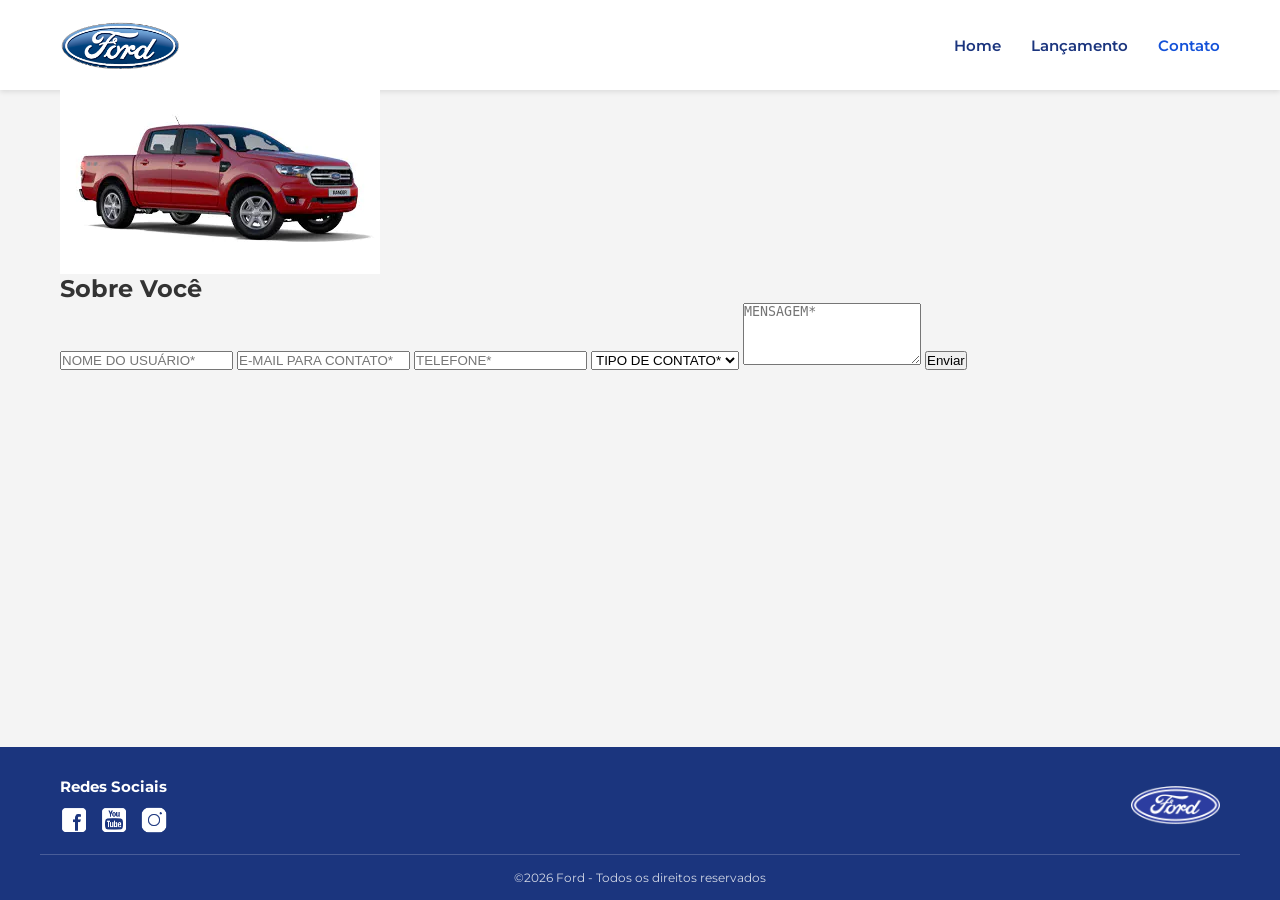
==== pages/contato.html @ 459e09bd "primeiro commit" ====
<!DOCTYPE html>
<html lang="pt-br">

<head>
    <meta charset="UTF-8">
    <meta name="viewport" content="width=device-width, initial-scale=1.0">
    <link rel="shortcut icon" type="image/x-icon" href="/images/ford-96.png">

    <link rel="stylesheet" href="/styles/reset.css">
    <link rel="stylesheet" href="/styles/global.css">
    <link rel="stylesheet" href="/styles/header.css">
    <link rel="stylesheet" href="/styles/contato.css">
    <link rel="stylesheet" href="/styles/footer.css">

    <link rel="preconnect" href="https://fonts.googleapis.com">
    <link rel="preconnect" href="https://fonts.gstatic.com" crossorigin>
    <link href="https://fonts.googleapis.com/css2?family=Montserrat:ital,wght@0,100..900;1,100..900&display=swap" rel="stylesheet">

    <title>Ford - Contato</title>
</head>

<body>
    <header class="cabecalho">
        <div class="container cabecalho-conteudo">
            <img src="/images/logo-ford-256.png" alt="Logo Ford" class="logo-cabecalho">
    
            <nav class="menu-principal">
                <ul class="lista-nav">
                    <li><a href="../index.html" >Home</a></li>
                    <li><a href="/pages/lancamento.html">Lançamento</a></li>
                    <li><a href="/pages/contato.html" class="ativo">Contato</a></li>
                </ul>
            </nav>
    
        </div>
    </header>

    <main id="conteudo-principal">
        <div class="container">
    
            <section class="secao-contato">
                <div class="layout-contato-duplo">
    
                    <div class="coluna-imagem">
                        <img src="/images/xls 2.2 diesel.jpg" alt="Ford Ranger Vermelha" class="img-destaque-contato">
                    </div>
    
                    <div class="coluna-formulario">
                        <h2 class="titulo-form">Sobre Você</h2>
    
                        <form action="#" method="post" class="formulario-contato">
                            <input type="text" id="nome" name="nome" placeholder="NOME DO USUÁRIO*" required>
    
                            <input type="email" id="email" name="email" placeholder="E-MAIL PARA CONTATO*" required>
    
                            <input type="tel" id="telefone" name="telefone" placeholder="TELEFONE*" required>
    
                            <select id="tipo-contato" name="tipo-contato" required>
                                <option value="" disabled selected>TIPO DE CONTATO*</option>
                                <option value="elogio">Elogio</option>
                                <option value="reclamacao">Reclamação</option>
                                <option value="solicitacao">Solicitação</option>
                            </select>
    
                            <textarea id="mensagem" name="mensagem" rows="4" placeholder="MENSAGEM*" required></textarea>
    
                            <button type="submit" class="botao-primario btn-enviar">Enviar</button>
                        </form>
                    </div>
    
                </div>
            </section>
    
        </div>
    </main>
    
    <footer class="rodape">
        <div class="container rodape-conteudo">
    
            <div class="rodape-social">
                <h2 class="titulo-social">Redes Sociais</h2>
                <ul class="redes-sociais">
                    <li class="item-social">
                        <a href="https://www.facebook.com/FordBrasil/?locale=pt_BR" target="_blank">
                            <img src="/images/facebook-50.png" alt="Icone do Facebook">
                        </a>
                    </li>
                    <li class="item-social">
                        <a href="https://www.youtube.com/@fordbrasil" target="_blank">
                            <img src="/images/youtube-squared-50.png" alt="Icone do Youtube">
                        </a>
                    </li>
                    <li class="item-social">
                        <a href="https://www.instagram.com/fordbrasil/" target="_blank">
                            <img src="/images/instagram-logo-50.png" alt="Icone do Instagram">
                        </a>
                    </li>
                </ul>
            </div>
    
            <img src="/images/ford-96.png" alt="Logo da Ford" class="logo-rodape">
    
        </div>
    
        <div class="container rodape-copy">
            <p class="copy">&copy;2026 Ford - Todos os direitos reservados</p>
        </div>
    </footer>
</body>

</html>
---- styles/global.css ----
@import url('https://fonts.googleapis.com/css2?family=Montserrat:wght@400;600;700&display=swap');

*,
*::before,
*::after {
    box-sizing: border-box;
    margin: 0;
    padding: 0;
}

body {
    font-family: "Montserrat", sans-serif;
    background-color: #f4f4f4;
    color: #333333;
    display: flex;
    flex-direction: column;
    min-height: 100vh;
}

main {
    flex: 1;
    width: 100%;
}

.container {
    width: 100%;
    max-width: 1200px;
    margin: 0 auto;
    padding: 0 20px;
}

img {
    max-width: 100%;
    height: auto;
    display: block;
}
---- styles/header.css ----
.cabecalho {
    background-color: #ffffff;
    box-shadow: 0 2px 5px rgba(0, 0, 0, 0.1);
    width: 100%;
}

.cabecalho-conteudo {
    display: flex;
    justify-content: space-between;
    align-items: center;
    min-height: 90px;
}

.logo-cabecalho {
    max-height: 50px;
}

.lista-nav {
    display: flex;
    list-style: none;
    gap: 30px;
}

.lista-nav a {
    text-decoration: none;
    color: #1b357e;
    font-weight: 600;
    font-size: 15px;
    transition: color 0.3s ease;
}

.lista-nav a:hover,
.lista-nav a.ativo {
    color: #1351d8;
}

@media (max-width: 768px) {
    .cabecalho-conteudo {
        flex-direction: column;
        padding: 20px 0;
        gap: 15px;
    }

    .lista-nav {
        gap: 20px;
        flex-wrap: wrap;
        justify-content: center;
    }
}
---- styles/footer.css ----
.rodape {
    background-color: #1b357e;
    color: #ffffff;
    padding: 30px 0 15px 0;
    width: 100%;
}

.rodape-conteudo {
    display: flex;
    justify-content: space-between;
    align-items: center;
    gap: 20px;
    padding-bottom: 20px;
    border-bottom: 1px solid rgba(255, 255, 255, 0.2);
}

.titulo-social {
    font-size: 15px;
    margin-bottom: 10px;
}

.redes-sociais {
    display: flex;
    list-style: none;
    gap: 12px;
}

.item-social img {
    width: 28px;
    height: 28px;
}

.logo-rodape {
    max-height: 40px;
}

.rodape-copy {
    width: 100%;
    display: flex;
    justify-content: center;
    padding-top: 15px;
}

.copy {
    font-size: 12px;
    opacity: 0.8;
}

@media (max-width: 768px) {
    .rodape-conteudo {
        flex-direction: column;
        text-align: center;
    }

    .redes-sociais {
        justify-content: center;
    }
}
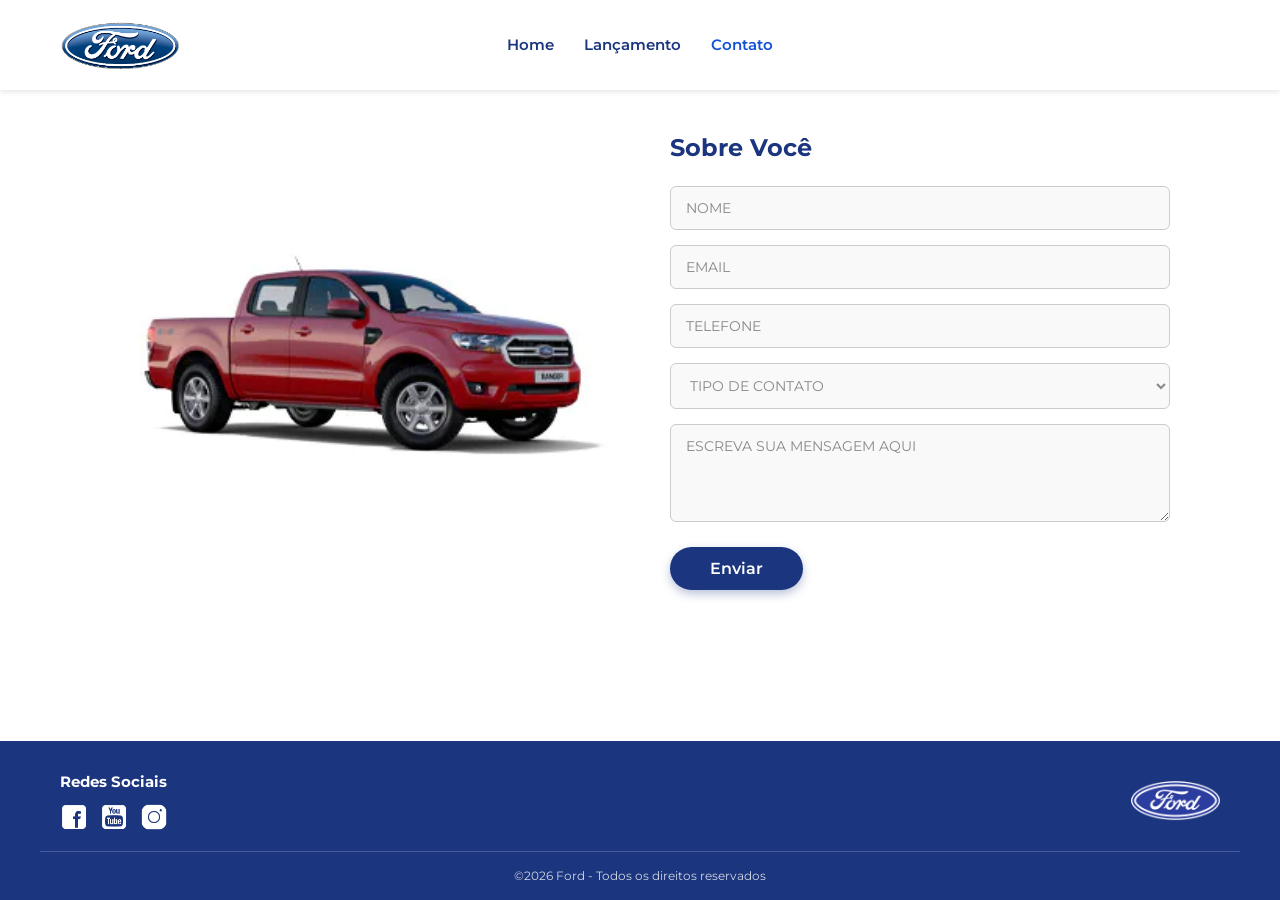
==== commit ef708448: "Mudança geral" ====
--- a/pages/contato.html
+++ b/pages/contato.html
@@ -6,15 +6,14 @@
     <meta name="viewport" content="width=device-width, initial-scale=1.0">
     <link rel="shortcut icon" type="image/x-icon" href="/images/ford-96.png">
 
-    <link rel="stylesheet" href="/styles/reset.css">
+    <link rel="preconnect" href="https://fonts.googleapis.com">
+    <link rel="preconnect" href="https://fonts.gstatic.com" crossorigin>
+    <link href="https://fonts.googleapis.com/css2?family=Montserrat:ital,wght@0,100..900;1,100..900&display=swap" rel="stylesheet">
+
     <link rel="stylesheet" href="/styles/global.css">
     <link rel="stylesheet" href="/styles/header.css">
     <link rel="stylesheet" href="/styles/contato.css">
     <link rel="stylesheet" href="/styles/footer.css">
-
-    <link rel="preconnect" href="https://fonts.googleapis.com">
-    <link rel="preconnect" href="https://fonts.gstatic.com" crossorigin>
-    <link href="https://fonts.googleapis.com/css2?family=Montserrat:ital,wght@0,100..900;1,100..900&display=swap" rel="stylesheet">
 
     <title>Ford - Contato</title>
 </head>
@@ -23,7 +22,6 @@
     <header class="cabecalho">
         <div class="container cabecalho-conteudo">
             <img src="/images/logo-ford-256.png" alt="Logo Ford" class="logo-cabecalho">
-    
             <nav class="menu-principal">
                 <ul class="lista-nav">
                     <li><a href="../index.html" >Home</a></li>
@@ -31,52 +29,39 @@
                     <li><a href="/pages/contato.html" class="ativo">Contato</a></li>
                 </ul>
             </nav>
-    
         </div>
     </header>
 
     <main id="conteudo-principal">
-        <div class="container">
-    
+        <div class="container container-contato">
             <section class="secao-contato">
-                <div class="layout-contato-duplo">
-    
+                <div class="layout-contato">
                     <div class="coluna-imagem">
                         <img src="/images/xls 2.2 diesel.jpg" alt="Ford Ranger Vermelha" class="img-destaque-contato">
                     </div>
-    
                     <div class="coluna-formulario">
                         <h2 class="titulo-form">Sobre Você</h2>
-    
                         <form action="#" method="post" class="formulario-contato">
-                            <input type="text" id="nome" name="nome" placeholder="NOME DO USUÁRIO*" required>
-    
-                            <input type="email" id="email" name="email" placeholder="E-MAIL PARA CONTATO*" required>
-    
-                            <input type="tel" id="telefone" name="telefone" placeholder="TELEFONE*" required>
-    
+                            <input type="text" id="nome" name="nome" placeholder="NOME" required>
+                            <input type="email" id="email" name="email" placeholder="EMAIL" required>
+                            <input type="tel" id="telefone" name="telefone" placeholder="TELEFONE" required>
                             <select id="tipo-contato" name="tipo-contato" required>
-                                <option value="" disabled selected>TIPO DE CONTATO*</option>
+                                <option value="" disabled selected>TIPO DE CONTATO</option>
                                 <option value="elogio">Elogio</option>
                                 <option value="reclamacao">Reclamação</option>
                                 <option value="solicitacao">Solicitação</option>
                             </select>
-    
-                            <textarea id="mensagem" name="mensagem" rows="4" placeholder="MENSAGEM*" required></textarea>
-    
+                            <textarea id="mensagem" name="mensagem" rows="4" placeholder="ESCREVA SUA MENSAGEM AQUI" required></textarea>
                             <button type="submit" class="botao-primario btn-enviar">Enviar</button>
                         </form>
                     </div>
-    
                 </div>
             </section>
-    
         </div>
     </main>
     
     <footer class="rodape">
         <div class="container rodape-conteudo">
-    
             <div class="rodape-social">
                 <h2 class="titulo-social">Redes Sociais</h2>
                 <ul class="redes-sociais">
@@ -97,11 +82,8 @@
                     </li>
                 </ul>
             </div>
-    
             <img src="/images/ford-96.png" alt="Logo da Ford" class="logo-rodape">
-    
         </div>
-    
         <div class="container rodape-copy">
             <p class="copy">&copy;2026 Ford - Todos os direitos reservados</p>
         </div>
--- a/styles/global.css
+++ b/styles/global.css
@@ -1,8 +1,4 @@
-@import url('https://fonts.googleapis.com/css2?family=Montserrat:wght@400;600;700&display=swap');
-
-*,
-*::before,
-*::after {
+*{
     box-sizing: border-box;
     margin: 0;
     padding: 0;
@@ -10,11 +6,12 @@
 
 body {
     font-family: "Montserrat", sans-serif;
-    background-color: #f4f4f4;
+    background-color: #ffffff;
     color: #333333;
     display: flex;
     flex-direction: column;
     min-height: 100vh;
+    line-height: 1.5;
 }
 
 main {
--- a/styles/header.css
+++ b/styles/header.css
@@ -6,12 +6,15 @@
 
 .cabecalho-conteudo {
     display: flex;
-    justify-content: space-between;
     align-items: center;
+    justify-content: center;
+    position: relative;
     min-height: 90px;
 }
 
 .logo-cabecalho {
+    position: absolute;
+    left: 20px;
     max-height: 50px;
 }
 
@@ -26,19 +29,27 @@
     color: #1b357e;
     font-weight: 600;
     font-size: 15px;
-    transition: color 0.3s ease;
+   
+    transition: all 0.3s ease;
 }
 
 .lista-nav a:hover,
 .lista-nav a.ativo {
     color: #1351d8;
+    transform: scale(1.1);
 }
 
 @media (max-width: 768px) {
     .cabecalho-conteudo {
         flex-direction: column;
+        position: static;
         padding: 20px 0;
         gap: 15px;
+    }
+
+    .logo-cabecalho {
+        position: static;
+        margin-bottom: 5px;
     }
 
     .lista-nav {
--- a/styles/contato.css
+++ b/styles/contato.css
@@ -0,0 +1,123 @@
+.container-contato {
+    padding: 40px 20px 60px;
+}
+
+.layout-contato {
+    display: flex;
+    align-items: center;
+    justify-content: center;
+    gap: 50px;
+    width: 100%;
+    max-width: 1100px;
+    margin: 0 auto;
+    padding: 0 20px;
+}
+
+.coluna-imagem {
+    flex: 1;
+    display: flex;
+    justify-content: center;
+}
+
+.img-destaque-contato {
+    width: 100%;
+    max-width: 500px;
+    object-fit: contain;
+}
+
+.coluna-formulario {
+    flex: 1;
+    display: flex;
+    flex-direction: column;
+    max-width: 500px;
+    width: 100%;
+}
+
+.titulo-form {
+    font-size: 24px;
+    font-weight: 700;
+    color: #1b357e;
+    margin-bottom: 20px;
+}
+
+.formulario-contato {
+    display: flex;
+    flex-direction: column;
+    gap: 15px;
+}
+
+.formulario-contato input,
+.formulario-contato select,
+.formulario-contato textarea {
+    width: 100%;
+    padding: 12px 15px;
+    font-family: "Montserrat", sans-serif;
+    font-size: 14px;
+    color: #333333;
+    background-color: #f9f9f9;
+    border: 1px solid #cccccc;
+    border-radius: 6px;
+    outline: none;
+    transition: border-color 0.3s ease, box-shadow 0.3s ease;
+}
+
+.formulario-contato input:focus,
+.formulario-contato select:focus,
+.formulario-contato textarea:focus {
+    border-color: #1b357e;
+    box-shadow: 0 0 5px rgba(27, 53, 126, 0.2);
+    background-color: #ffffff;
+}
+
+.formulario-contato input::placeholder,
+.formulario-contato textarea::placeholder {
+    color: #888888;
+}
+
+.formulario-contato select {
+    color: #888888;
+    cursor: pointer;
+}
+
+.formulario-contato select:valid {
+    color: #333333;
+}
+
+
+.btn-enviar {
+    align-self: flex-start;
+    background-color: #1b357e;
+    color: #ffffff;
+    font-family: "Montserrat", sans-serif;
+    font-size: 16px;
+    font-weight: 600;
+    padding: 12px 40px;
+    border: none;
+    border-radius: 30px;
+    cursor: pointer;
+    margin-top: 10px;
+    transition: background-color 0.3s ease, transform 0.2s ease;
+    box-shadow: 0 4px 10px rgba(27, 53, 126, 0.3);
+}
+
+.btn-enviar:hover {
+    background-color: #1351d8;
+    transform: scale(1.05);
+}
+
+
+@media (max-width: 768px) {
+    .layout-contato {
+        flex-direction: column;
+        gap: 30px;
+    }
+
+    .coluna-formulario {
+        max-width: 100%;
+    }
+
+    .btn-enviar {
+        width: 100%;
+        align-self: center;
+    }
+}
--- a/styles/footer.css
+++ b/styles/footer.css
@@ -1,7 +1,7 @@
 .rodape {
     background-color: #1b357e;
     color: #ffffff;
-    padding: 30px 0 15px 0;
+    padding: 30px 0 15px;
     width: 100%;
 }
 
@@ -28,6 +28,11 @@
 .item-social img {
     width: 28px;
     height: 28px;
+    transition: transform 0.3s ease;
+}
+
+.item-social img:hover {
+    transform: scale(1.2);
 }
 
 .logo-rodape {
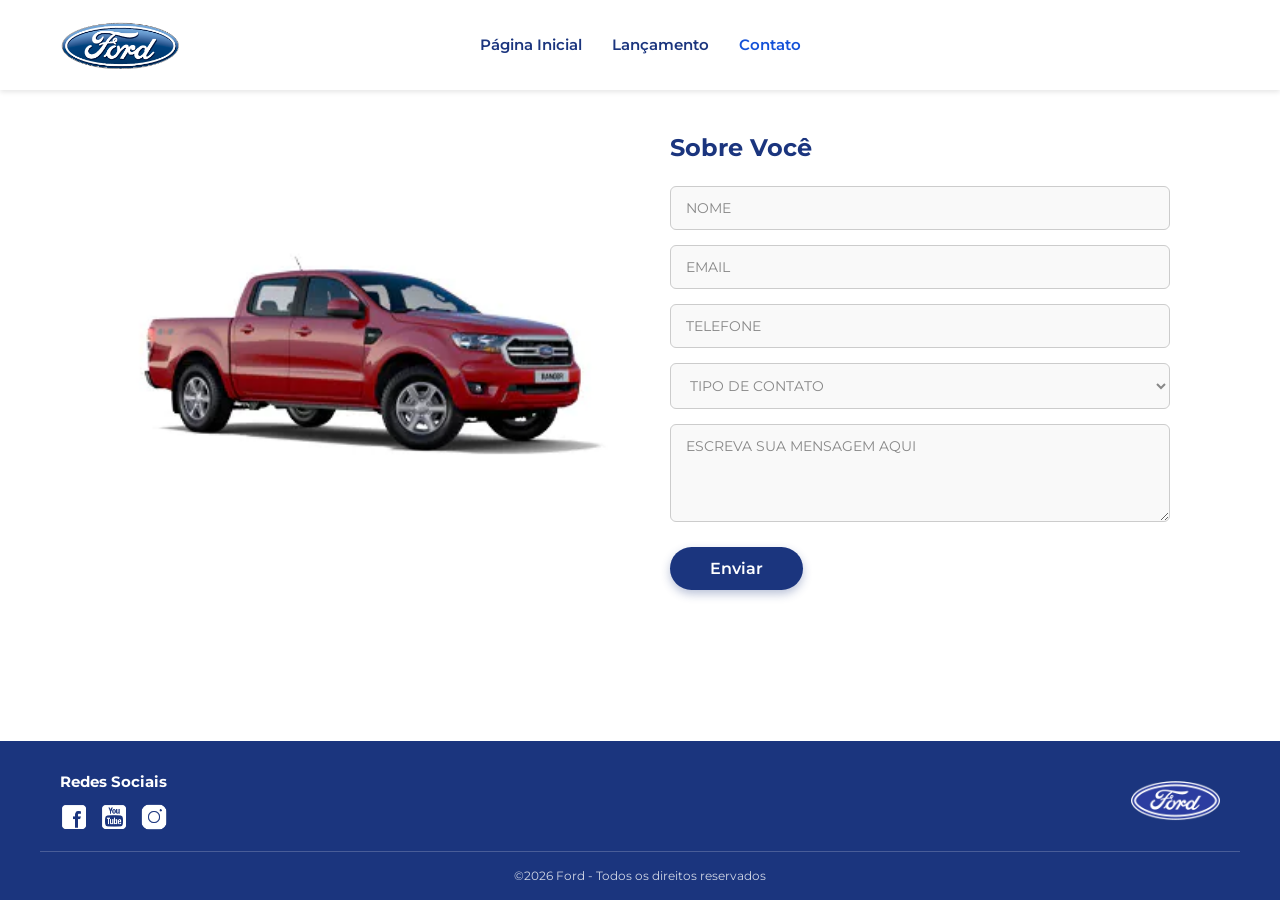
==== commit 95683a0d: "corrigido o caminho dos arquivos" ====
--- a/pages/contato.html
+++ b/pages/contato.html
@@ -10,10 +10,10 @@
     <link rel="preconnect" href="https://fonts.gstatic.com" crossorigin>
     <link href="https://fonts.googleapis.com/css2?family=Montserrat:ital,wght@0,100..900;1,100..900&display=swap" rel="stylesheet">
 
-    <link rel="stylesheet" href="/styles/global.css">
-    <link rel="stylesheet" href="/styles/header.css">
-    <link rel="stylesheet" href="/styles/contato.css">
-    <link rel="stylesheet" href="/styles/footer.css">
+    <link rel="stylesheet" href="../styles/global.css">
+    <link rel="stylesheet" href="../styles/header.css">
+    <link rel="stylesheet" href="../styles/contato.css">
+    <link rel="stylesheet" href="../styles/footer.css">
 
     <title>Ford - Contato</title>
 </head>
@@ -21,12 +21,12 @@
 <body>
     <header class="cabecalho">
         <div class="container cabecalho-conteudo">
-            <img src="/images/logo-ford-256.png" alt="Logo Ford" class="logo-cabecalho">
+            <img src="../images/logo-ford-256.png" alt="Logo Ford" class="logo-cabecalho">
             <nav class="menu-principal">
                 <ul class="lista-nav">
-                    <li><a href="../index.html" >Home</a></li>
-                    <li><a href="/pages/lancamento.html">Lançamento</a></li>
-                    <li><a href="/pages/contato.html" class="ativo">Contato</a></li>
+                    <li><a href="../index.html" >Página Inicial</a></li>
+                    <li><a href="../pages/lancamento.html">Lançamento</a></li>
+                    <li><a href="../pages/contato.html" class="ativo">Contato</a></li>
                 </ul>
             </nav>
         </div>
@@ -37,7 +37,7 @@
             <section class="secao-contato">
                 <div class="layout-contato">
                     <div class="coluna-imagem">
-                        <img src="/images/xls 2.2 diesel.jpg" alt="Ford Ranger Vermelha" class="img-destaque-contato">
+                        <img src="../images/xls 2.2 diesel.jpg" alt="Ford Ranger Vermelha" class="img-destaque-contato">
                     </div>
                     <div class="coluna-formulario">
                         <h2 class="titulo-form">Sobre Você</h2>
@@ -67,27 +67,26 @@
                 <ul class="redes-sociais">
                     <li class="item-social">
                         <a href="https://www.facebook.com/FordBrasil/?locale=pt_BR" target="_blank">
-                            <img src="/images/facebook-50.png" alt="Icone do Facebook">
+                            <img src="../images/facebook-50.png" alt="Icone do Facebook">
                         </a>
                     </li>
                     <li class="item-social">
                         <a href="https://www.youtube.com/@fordbrasil" target="_blank">
-                            <img src="/images/youtube-squared-50.png" alt="Icone do Youtube">
+                            <img src="../images/youtube-squared-50.png" alt="Icone do Youtube">
                         </a>
                     </li>
                     <li class="item-social">
                         <a href="https://www.instagram.com/fordbrasil/" target="_blank">
-                            <img src="/images/instagram-logo-50.png" alt="Icone do Instagram">
+                            <img src="../images/instagram-logo-50.png" alt="Icone do Instagram">
                         </a>
                     </li>
                 </ul>
             </div>
-            <img src="/images/ford-96.png" alt="Logo da Ford" class="logo-rodape">
+            <img src="../images/ford-96.png" alt="Logo da Ford" class="logo-rodape">
         </div>
         <div class="container rodape-copy">
             <p class="copy">&copy;2026 Ford - Todos os direitos reservados</p>
         </div>
     </footer>
 </body>
-
 </html>
--- a/styles/header.css
+++ b/styles/header.css
@@ -29,7 +29,6 @@
     color: #1b357e;
     font-weight: 600;
     font-size: 15px;
-   
     transition: all 0.3s ease;
 }
 
@@ -39,7 +38,7 @@
     transform: scale(1.1);
 }
 
-@media (max-width: 768px) {
+@media (max-width: 750px) {
     .cabecalho-conteudo {
         flex-direction: column;
         position: static;
--- a/styles/contato.css
+++ b/styles/contato.css
@@ -106,7 +106,7 @@
 }
 
 
-@media (max-width: 768px) {
+@media (max-width: 750px) {
     .layout-contato {
         flex-direction: column;
         gap: 30px;
--- a/styles/footer.css
+++ b/styles/footer.css
@@ -51,7 +51,7 @@
     opacity: 0.8;
 }
 
-@media (max-width: 768px) {
+@media (max-width: 750px) {
     .rodape-conteudo {
         flex-direction: column;
         text-align: center;
